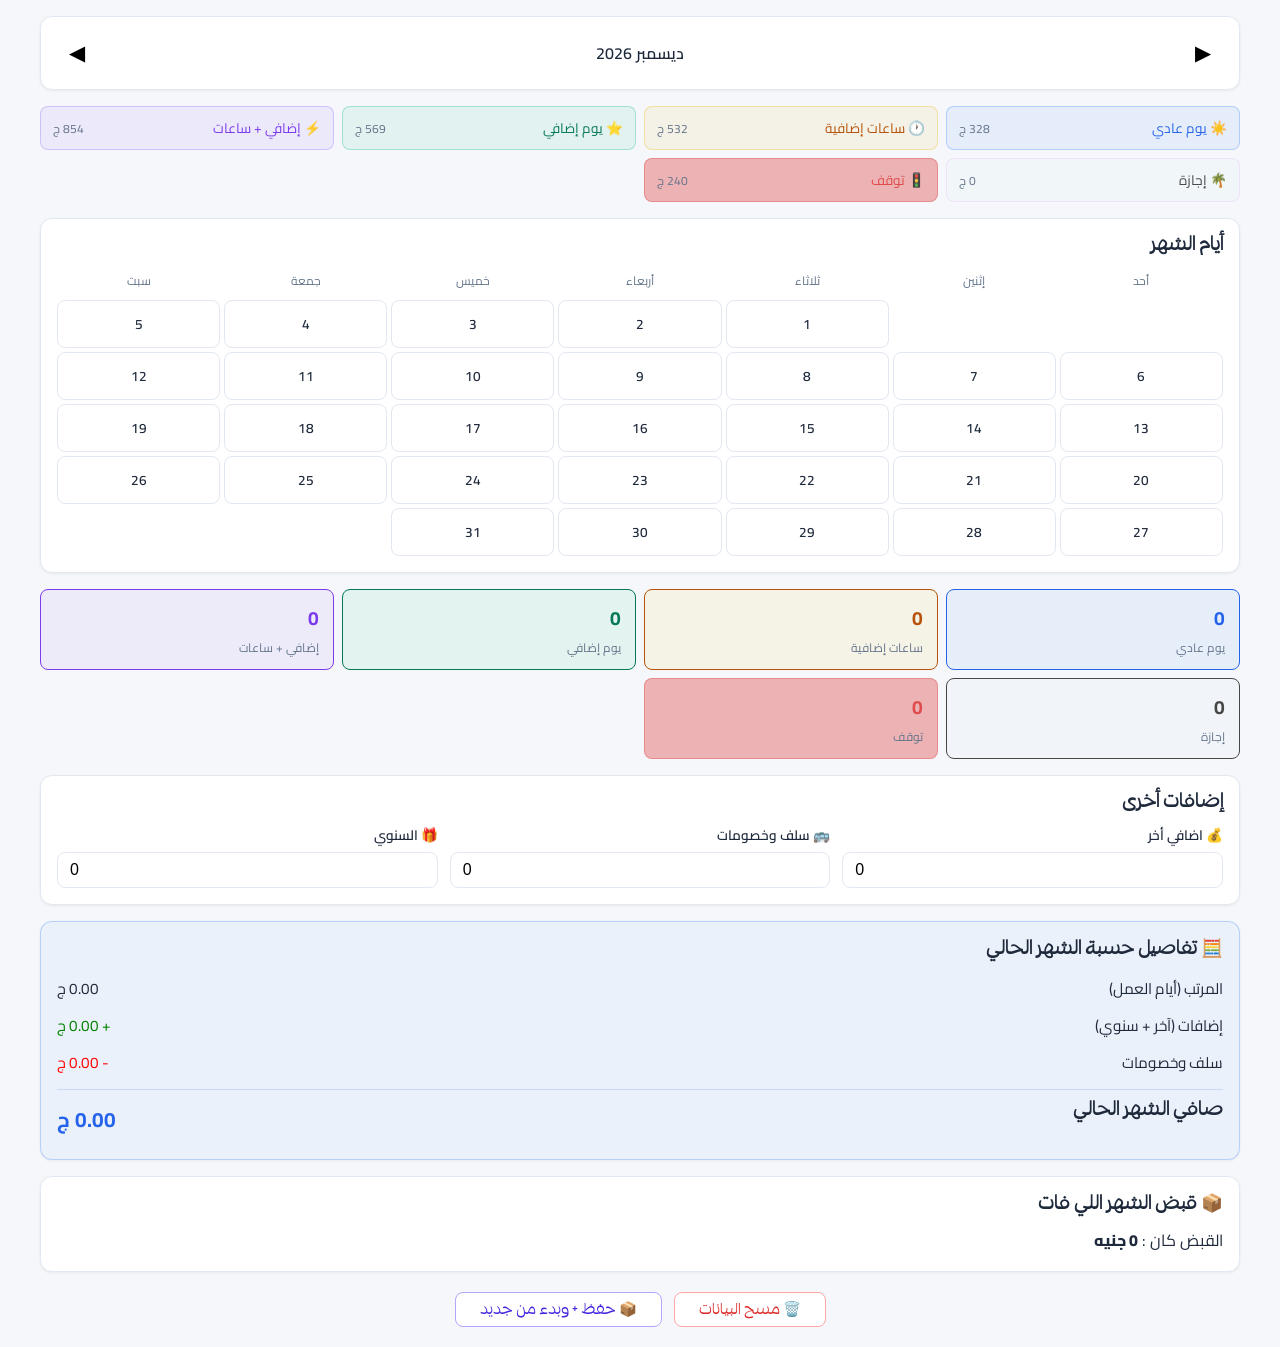
==== index.html @ 5d7d6c11 "Update index.html" ====
<!DOCTYPE html>
<html lang="ar" dir="rtl">

<head>
    <meta charset="UTF-8">
    <meta name="viewport" content="width=device-width, initial-scale=1.0">
    <link rel="stylesheet" href="style.css">
      <link rel="icon" href="Mondelez-International.jpg">
    <title>المرتب كام؟</title>
</head>

<body>

    <div class="container">
        <div class="card">
            <div class="nav">
                <button onclick="changePeriod(-1)">▶</button>
                <span id="periodLabel"></span>
                <button onclick="changePeriod(1)">◀</button>
            </div>
        </div>

        <div class="legend" id="legend"></div>

        <div class="card">
            <h2>أيام الشهر</h2>
            <div class="weekdays" id="weekdays"></div>
            <div class="cal" id="calendar"></div>
            <div class="popup" id="popup">
                <p id="popupLabel"></p>
                <div class="popup-grid" id="popupGrid"></div>
            </div>
        </div>

        <div class="counts" id="counts"></div>

        <div class="card" style="margin-top:16px">
            <h2>إضافات أخرى</h2>
            <div class="extras">
                <div><label>💰 اضافي أخر</label><input type="number" id="bonus" value="0" oninput="save();render()">
                </div>
                <div><label>🚌 سلف وخصومات</label><input type="number" id="transport" value="0"
                        oninput="save();render()">
                </div>
                <div><label>🎁 السنوي</label><input type="number" id="annual" value="0" oninput="save();render()"></div>
            </div>
        </div>
        
        <div class="card totals" id="currentMonthBreakdown"></div>

        <div class="card" id="prevMonthTotal">
            <h2>📦 قبض الشهر اللي فات</h2>
            <div class="row grand">
                <span>القبض كان :</span>
                <span style="font-weight: 800;" id="prevMonthValue">0 جنيه</span>
            </div>
        </div>

        <div class="card all-total" id="allTotals"></div>

        <div style="text-align:center;margin-top:12px">
            <button class="reset-btn danger" onclick="resetAll()">🗑️ مسح البيانات </button>
            <button class="reset-btn save" onclick="archiveAndReset()">📦 حفظ + وبدء من جديد</button>
        </div>
    </div>

    <script src="app.js"> </script>
</body>

</html>
---- style.css ----
@import url('https://fonts.googleapis.com/css2?family=Cairo:wght@200..1000&family=Playfair+Display:ital,wght@0,400..900;1,400..900&display=swap');

@font-face {
    font-family: "Hagrid";
    src: url(Hagrid-Regular-trial.ttf);
}

* {
    box-sizing: border-box;
    margin: 0;
    padding: 0
}

body {
    font-family: 'Cairo', Tahoma, sans-serif;
    background: #f5f7fa;
    color: #1e293b;
    padding: 16px
}

.container {
    max-width: 1200px;
    margin: 0 auto
}

h1 {
    text-align: center;
    background: rgba(59, 130, 246, .1);
    display: inline-block;
    padding: 12px 24px;
    border-radius: 16px;
    color: #2563eb;
    margin: 0 auto 20px;
    font-size: 1.5rem;
    font-family: "Hagrid";
}

h2,
h3 {
    font-family: "Hagrid";
}

.center {
    text-align: center
}

.user {
    display: flex;
    /* justify-content: space-between; */
    align-items: center;
    padding: 10px;
    border: 1px solid #e2e8f0;
    border-radius: 8px;
    background: #f8fafc
}

.card {
    background: #fff;
    border-radius: 12px;
    border: 1px solid #e2e8f0;
    padding: 16px;
    margin-bottom: 16px;
    box-shadow: 0 1px 3px rgba(0, 0, 0, .06)
}

.card h2 {
    font-size: 1.1rem;
    margin-bottom: 12px;
    color: #1e293b
}

.nav {
    display: flex;
    align-items: center;
    justify-content: space-between
}

.nav button {
    background: none;
    border: none;
    font-size: 1.3rem;
    cursor: pointer;
    padding: 8px 12px;
    border-radius: 8px
}

.nav button:hover {
    background: #f1f5f9
}

.nav span {
    font-weight: 600
}

.legend {
    display: grid;
    grid-template-columns: 1fr 1fr;
    gap: 8px;
    margin-bottom: 16px
}

@media(min-width:640px) {
    .legend {
        grid-template-columns: repeat(4, 1fr)
    }
}

.legend-item {
    display: flex;
    align-items: center;
    padding: 8px 12px;
    border-radius: 8px;
    border: 1px solid;
    font-size: .85rem
}

.legend-item .price {
    margin-right: auto;
    font-size: .75rem;
    color: #64748b
}

.t-normal {
    background: rgba(59, 130, 246, .08);
    border-color: rgba(59, 130, 246, .3);
    color: #2563eb
}

.t-overtime {
    background: rgba(234, 179, 8, .08);
    border-color: rgba(234, 179, 8, .3);
    color: #b45309
}

.t-extra {
    background: rgba(16, 185, 129, .08);
    border-color: rgba(16, 185, 129, .3);
    color: #047857
}

.t-extra-overtime {
    background: rgba(139, 92, 246, .08);
    border-color: rgba(139, 92, 246, .3);
    color: #7c3aed
}

.t-holiday {
    background: rgba(241, 245, 249, .8);
    border-color: rgba(241, 220, 251, .8);
    color: #464646
}

.t-stop {
    background: rgba(224, 75, 75, 0.397);
    border-color: rgba(224, 75, 75, 0.39) !important;
    color: rgba(224, 75, 75)
}

.weekdays {
    display: grid;
    grid-template-columns: repeat(7, 1fr);
    gap: 4px;
    margin-bottom: 4px
}

.weekdays div {
    text-align: center;
    font-size: .75rem;
    color: #64748b;
    padding: 4px
}

.cal {
    display: grid;
    grid-template-columns: repeat(7, 1fr);
    gap: 4px
}

.day-cell {
    border: 1px solid #e2e8f0;
    border-radius: 8px;
    min-height: 48px;
    display: flex;
    flex-direction: column;
    align-items: center;
    justify-content: center;
    cursor: pointer;
    transition: .15s;
    font-size: .85rem;
    font-weight: 600
}

.day-cell:hover {
    background: #f1f5f9
}

.day-cell.selected {
    outline: 2px solid #2563eb;
    outline-offset: 1px;
    transform: scale(1.05)
}

.day-cell .icon {
    font-size: .7rem;
    margin-top: 2px
}

.day-cell.type-normal {
    background: rgba(59, 130, 246, .1);
    border-color: rgba(59, 130, 246, .3)
}

.day-cell.type-overtime {
    background: rgba(234, 179, 8, .1);
    border-color: rgba(234, 179, 8, .3)
}

.day-cell.type-extra {
    background: rgba(16, 185, 129, .1);
    border-color: rgba(16, 185, 129, .3)
}

.day-cell.type-extra-overtime {
    background: rgba(139, 92, 246, .1);
    border-color: rgba(139, 92, 246, .3)
}

.day-cell.type-holiday {
    background: rgba(241, 245, 249, .8);
    border-color: rgba(241, 245, 249, .8);
    color: #94a3b8
}

.day-cell.type-stop {
    background: rgba(224, 75, 75, 0.616);
    border-color: rgba(224, 75, 75, 0.616);
    color: #000000
}


.popup {
    margin-top: 12px;
    padding: 16px;
    border: 1px solid #e2e8f0;
    border-radius: 12px;
    background: #fff;
    display: none
}

.popup.show {
    display: block
}

.popup p {
    font-size: .85rem;
    color: #64748b;
    margin-bottom: 10px
}

.popup-grid {
    display: grid;
    grid-template-columns: 1fr 1fr;
    gap: 8px
}

.popup-btn {
    display: flex;
    align-items: center;
    gap: 8px;
    padding: 12px;
    border-radius: 8px;
    border: 2px solid #e2e8f0;
    cursor: pointer;
    background: none;
    text-align: right;
    transition: .15s
}

.popup-btn:hover {
    border-color: #94a3b8
}

.popup-btn.active {
    border-color: currentColor;
    box-shadow: 0 2px 8px rgba(0, 0, 0, .1)
}

.popup-btn .name {
    font-weight: 600;
    font-size: .85rem
}

.popup-btn .detail {
    font-size: .7rem;
    color: #64748b
}

.counts {
    display: grid;
    grid-template-columns: 1fr 1fr;
    gap: 8px
}

@media(min-width:640px) {
    .counts {
        grid-template-columns: repeat(4, 1fr)
    }
}

.count-card {
    display: flex;
    align-items: center;
    gap: 10px;
    padding: 10px 14px;
    border-radius: 8px;
    border: 1px solid
}

.count-card .num {
    font-size: 1.2rem;
    font-weight: 700
}

.count-card .lbl {
    font-size: .75rem;
    color: #64748b
}

.extras {
    display: grid;
    grid-template-columns: 1fr;
    gap: 12px
}

@media(min-width:640px) {
    .extras {
        grid-template-columns: repeat(3, 1fr)
    }
}

.extras label {
    font-size: .85rem;
    font-weight: 600;
    display: block;
    margin-bottom: 4px
}

.extras input {
    width: 100%;
    padding: 8px 12px;
    border: 1px solid #e2e8f0;
    border-radius: 8px;
    font-size: 1rem;
    direction: ltr;
    text-align: left
}

.totals {
    background: rgba(59, 130, 246, .05);
    border-color: rgba(59, 130, 246, .3)
}

.totals .row {
    display: flex;
    justify-content: space-between;
    padding: 4px 0;
    font-size: .95rem
}

.totals .grand {
    border-top: 1px solid rgba(59, 130, 246, .2);
    padding-top: 10px;
    margin-top: 8px
}

.totals .grand span {
    font-size: 1.3rem;
    font-weight: 700;
    color: #2563eb
}

.all-total {
    background: rgba(16, 185, 129, .05);
    border-color: rgba(16, 185, 129, .3)
}

.all-total .row {
    display: flex;
    justify-content: space-between;
    padding: 4px 0;
    font-size: .95rem
}

.all-total .grand {
    border-top: 1px solid rgba(16, 185, 129, .2);
    padding-top: 10px;
    margin-top: 8px
}

.all-total .grand span {
    font-size: 1.3rem;
    font-weight: 700;
    color: #047857
}

.month-chip {
    display: inline-flex;
    align-items: center;
    gap: 4px;
    padding: 4px 10px;
    border-radius: 6px;
    font-size: .75rem;
    background: #f1f5f9;
    border: 1px solid #e2e8f0;
    margin: 2px
}

.month-chip .val {
    font-weight: 700;
    color: #2563eb
}

.reset-btn {
    display: inline-block;
    padding: 8px 24px;
    border: 1px solid #e2e8f0;
    border-radius: 8px;
    background: #fff;
    cursor: pointer;
    font-size: .9rem;
    font-family: "Hagrid";
    margin: 4px
}

.reset-btn:hover {
    background: #f1f5f9
}

.reset-btn.danger {
    border-color: #fca5a5;
    color: #dc2626
}

.reset-btn.danger:hover {
    background: #fef2f2
}

.save {
     border-color: #b2a5fc;
    color: #4126dc
}
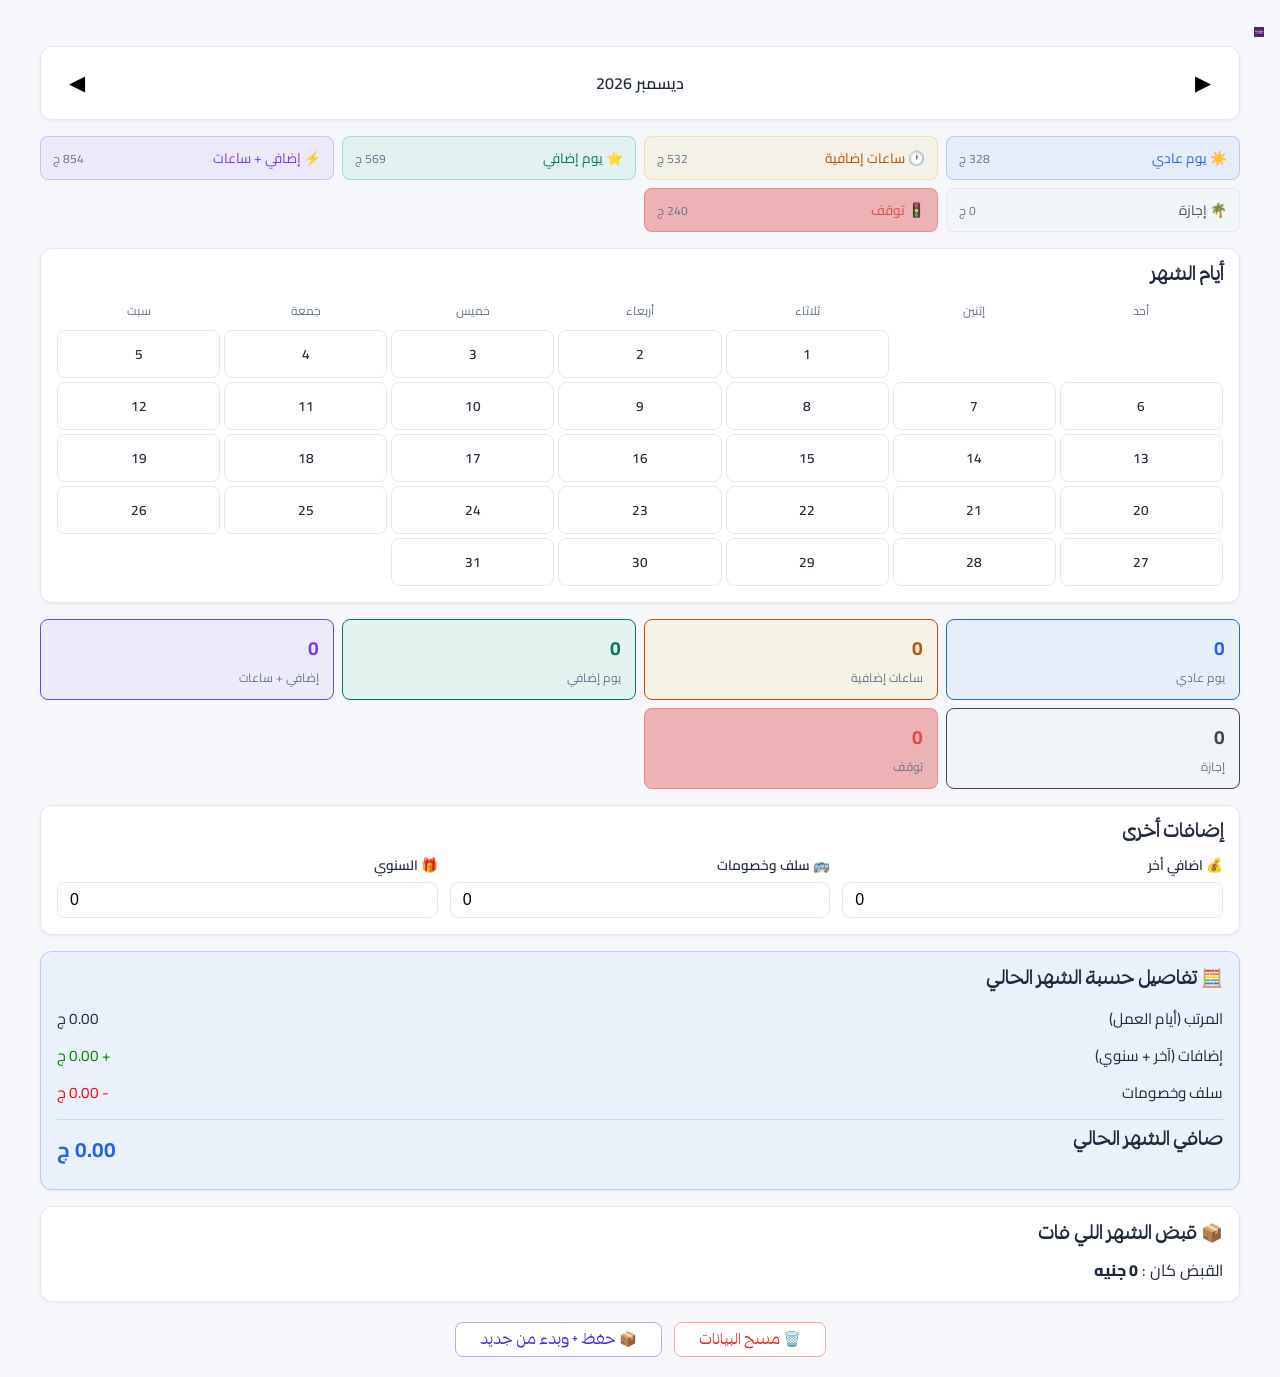
==== commit 962ff42e: "Update index.html" ====
--- a/index.html
+++ b/index.html
@@ -5,11 +5,12 @@
     <meta charset="UTF-8">
     <meta name="viewport" content="width=device-width, initial-scale=1.0">
     <link rel="stylesheet" href="style.css">
-      <link rel="icon" href="Mondelez-International.jpg">
+      <link rel="icon" href="Mondelez-International.ico">
     <title>المرتب كام؟</title>
 </head>
 
 <body>
+    <img src="Mondelez-International.ico" alt="" width="10">
 
     <div class="container">
         <div class="card">
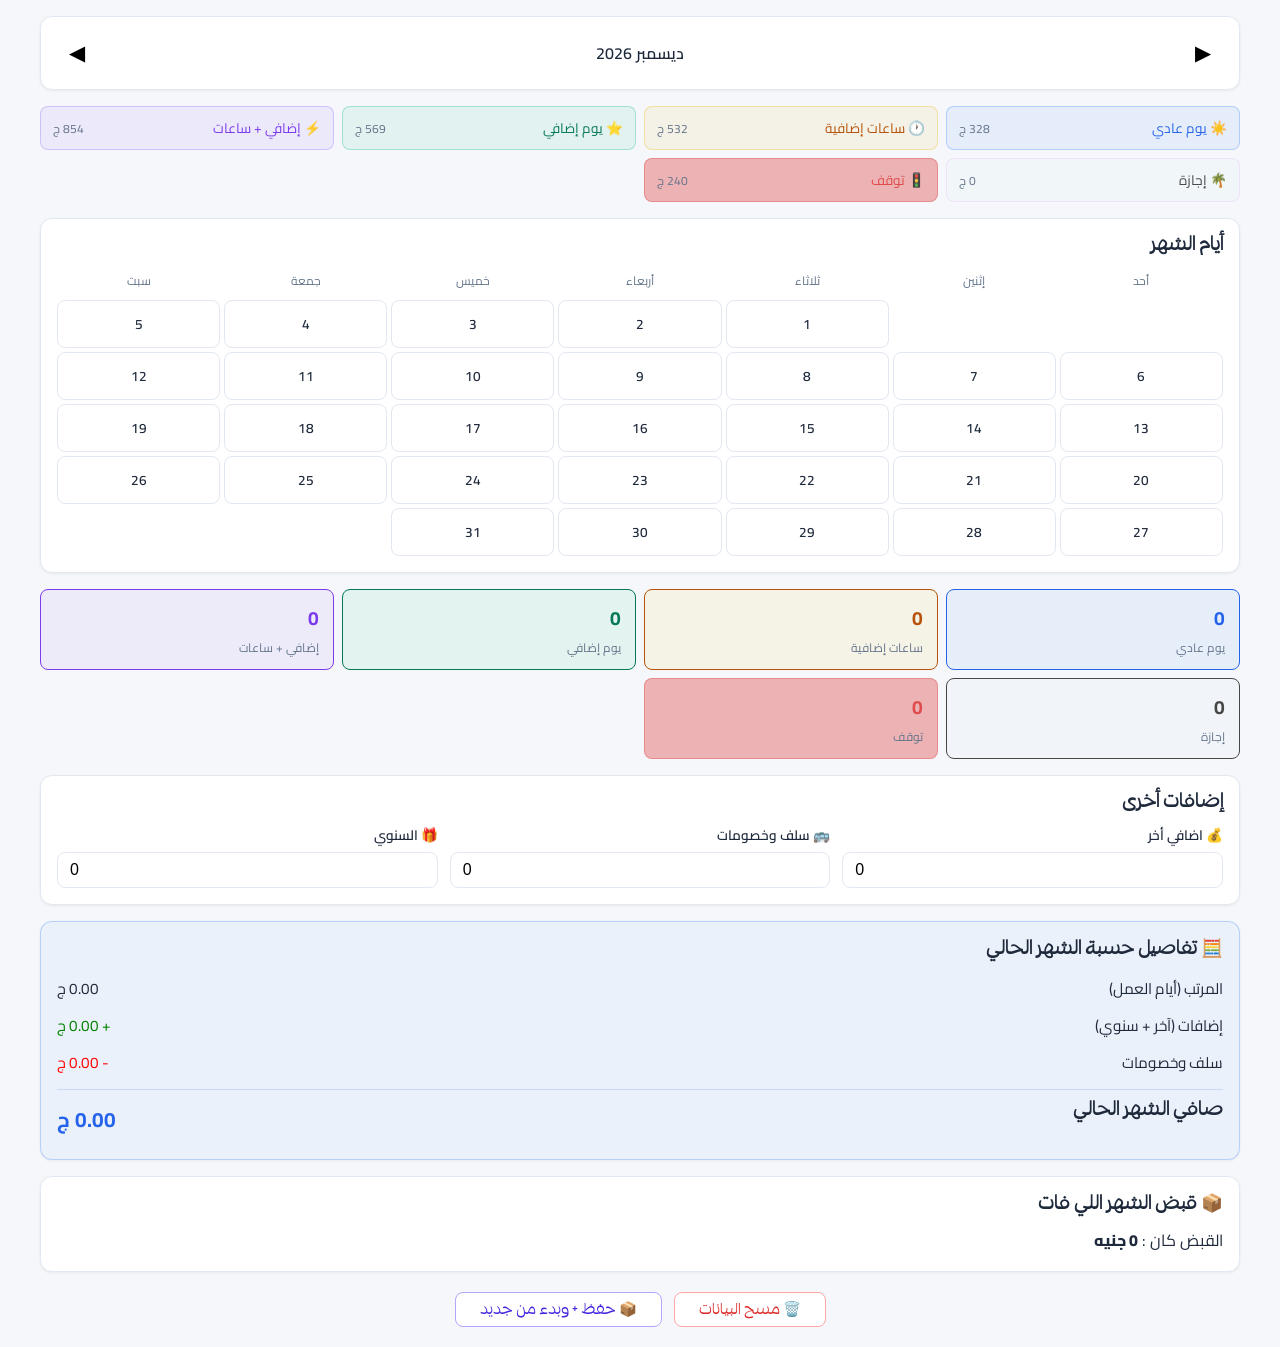
==== commit 8cee21e1: "Update index.html" ====
--- a/index.html
+++ b/index.html
@@ -6,11 +6,16 @@
     <meta name="viewport" content="width=device-width, initial-scale=1.0">
     <link rel="stylesheet" href="style.css">
       <link rel="icon" href="Mondelez-International.ico">
+    
+    <link rel="apple-touch-icon" href="Mondelez-International.ico">
+<meta name="apple-mobile-web-app-capable" content="yes">
+<meta name="apple-mobile-web-app-status-bar-style" content="default">
+<meta name="apple-mobile-web-app-title" content="مرتب">
     <title>المرتب كام؟</title>
 </head>
 
 <body>
-    <img src="Mondelez-International.ico" alt="" width="10">
+
 
     <div class="container">
         <div class="card">
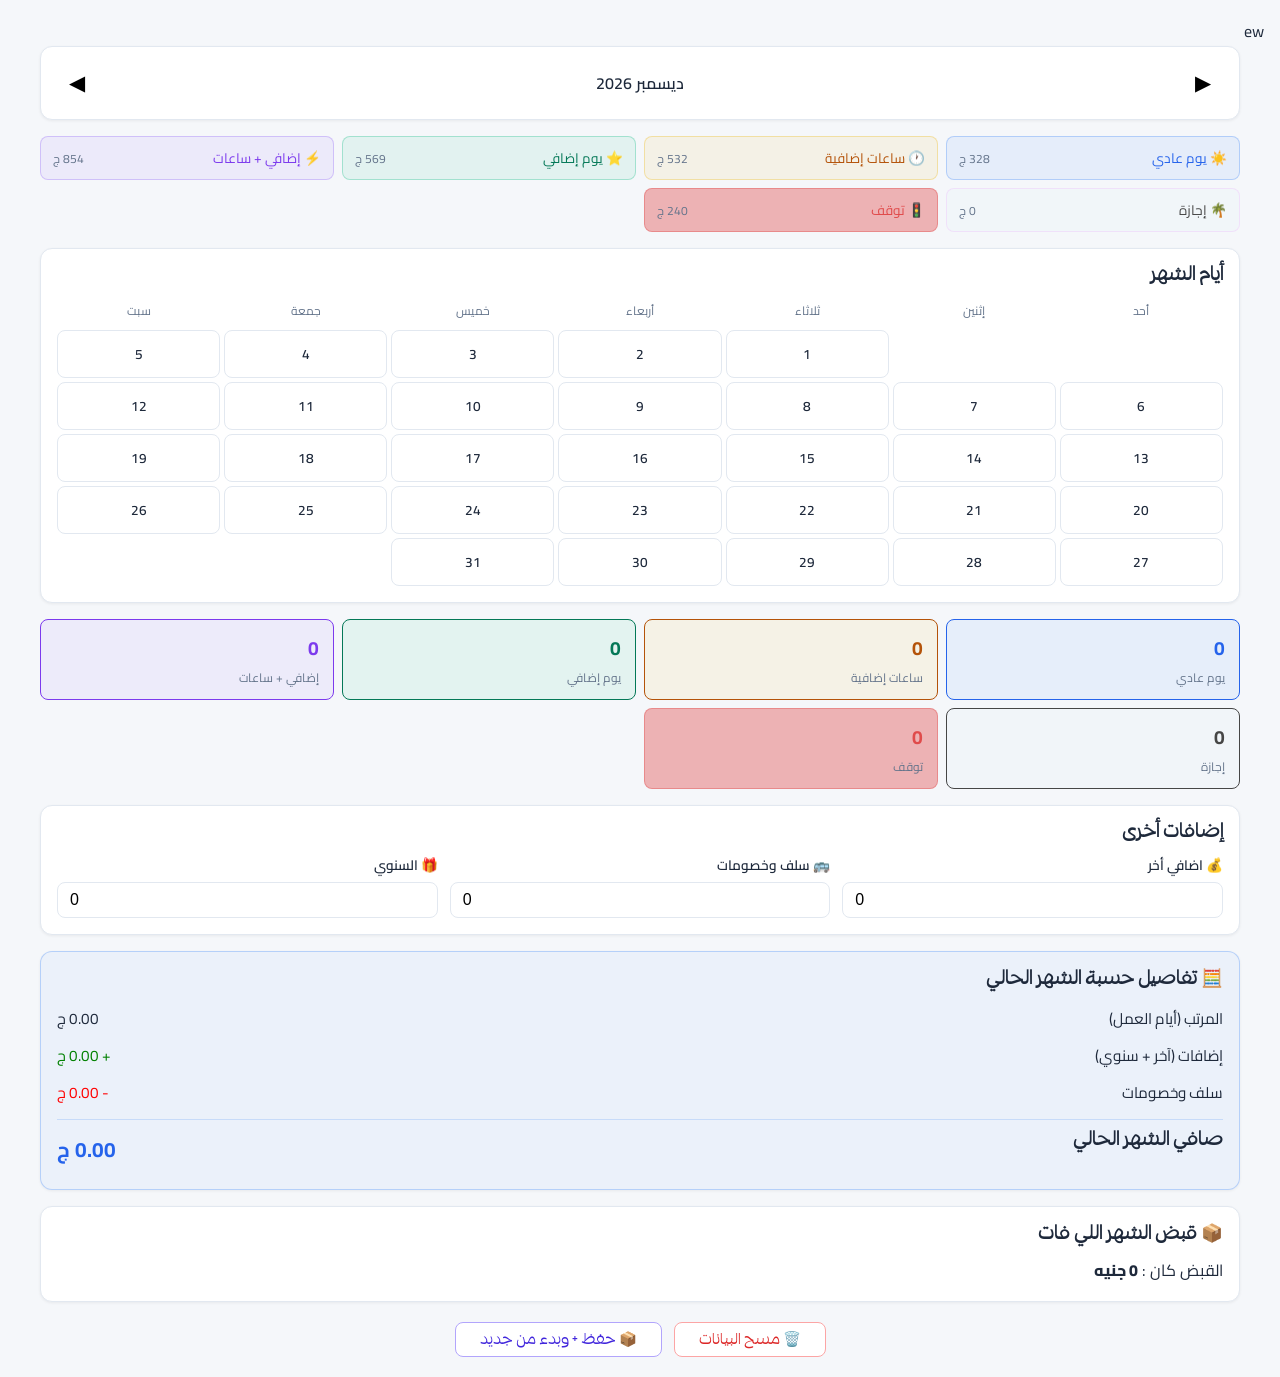
==== commit 7bef00eb: "Update index.html" ====
--- a/index.html
+++ b/index.html
@@ -7,7 +7,7 @@
     <link rel="stylesheet" href="style.css">
       <link rel="icon" href="Mondelez-International.ico">
     
-    <link rel="apple-touch-icon" href="Mondelez-International.ico">
+ <link rel="apple-touch-icon" href="Mondelez-International.jpg">
 <meta name="apple-mobile-web-app-capable" content="yes">
 <meta name="apple-mobile-web-app-status-bar-style" content="default">
 <meta name="apple-mobile-web-app-title" content="مرتب">
@@ -16,7 +16,7 @@
 
 <body>
 
-
+ew
     <div class="container">
         <div class="card">
             <div class="nav">
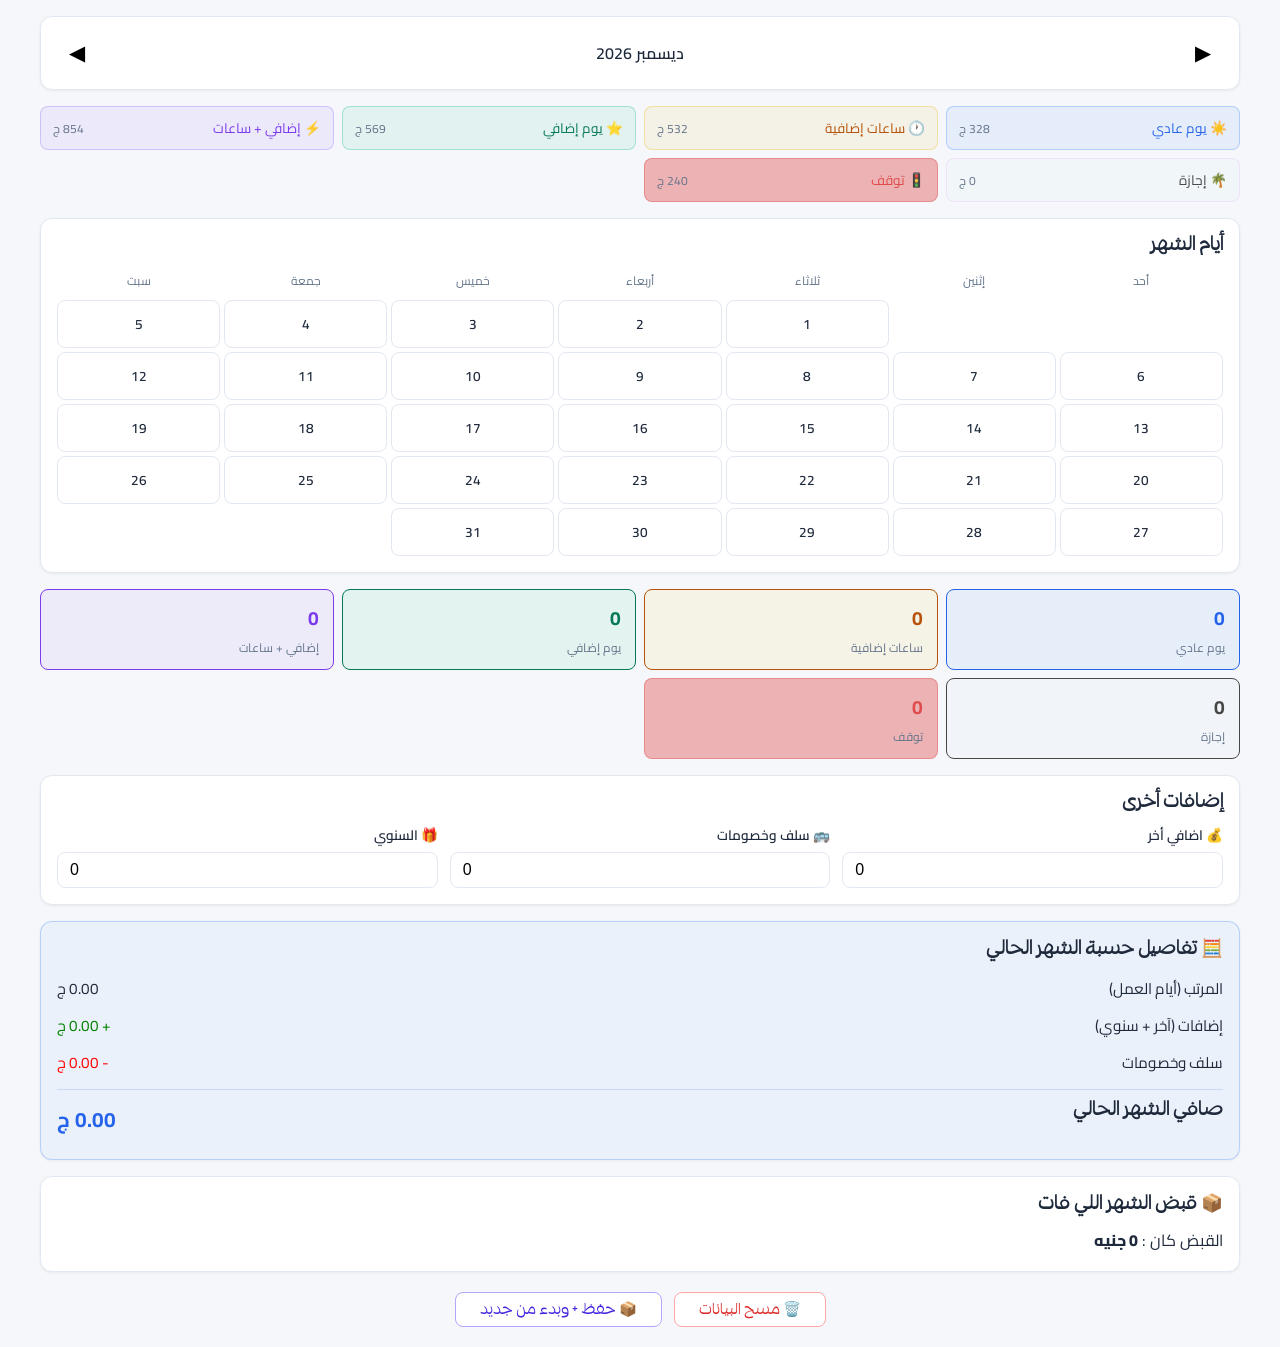
==== commit 206168bc: "Update index.html" ====
--- a/index.html
+++ b/index.html
@@ -16,7 +16,7 @@
 
 <body>
 
-ew
+
     <div class="container">
         <div class="card">
             <div class="nav">
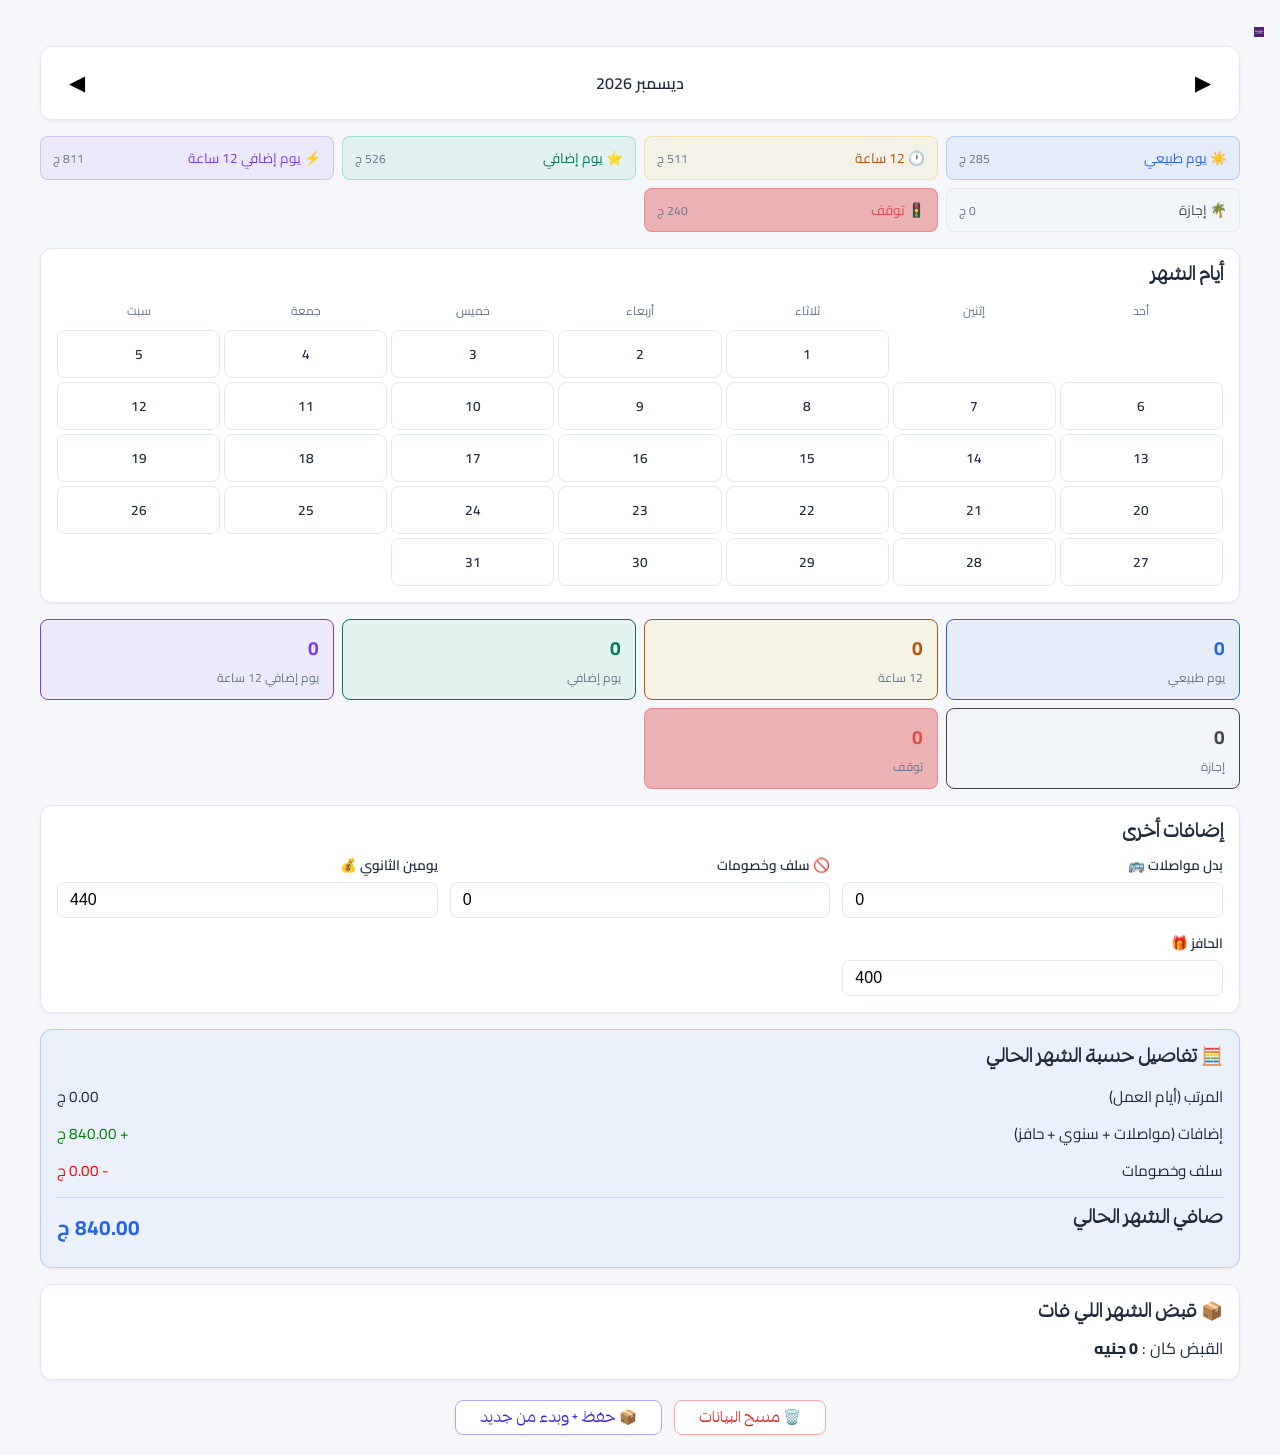
==== commit 265774e5: "Update index.html" ====
--- a/index.html
+++ b/index.html
@@ -5,18 +5,18 @@
     <meta charset="UTF-8">
     <meta name="viewport" content="width=device-width, initial-scale=1.0">
     <link rel="stylesheet" href="style.css">
-      <link rel="icon" href="Mondelez-International.ico">
-    
- <link rel="apple-touch-icon" href="Mondelez-International.jpg">
-<meta name="apple-mobile-web-app-capable" content="yes">
-<meta name="apple-mobile-web-app-status-bar-style" content="default">
-<meta name="apple-mobile-web-app-title" content="مرتب">
+    <link rel="icon" href="Mondelez-International.ico">
+
+    <link rel="apple-touch-icon" href="Mondelez-International.jpg">
+    <meta name="apple-mobile-web-app-capable" content="yes">
+    <meta name="apple-mobile-web-app-status-bar-style" content="default">
+    <meta name="apple-mobile-web-app-title" content="مرتب">
+
     <title>المرتب كام؟</title>
 </head>
 
 <body>
-
-
+    <img src="Mondelez-International.ico" alt="" width="10">
     <div class="container">
         <div class="card">
             <div class="nav">
@@ -43,12 +43,10 @@
         <div class="card" style="margin-top:16px">
             <h2>إضافات أخرى</h2>
             <div class="extras">
-                <div><label>💰 اضافي أخر</label><input type="number" id="bonus" value="0" oninput="save();render()">
-                </div>
-                <div><label>🚌 سلف وخصومات</label><input type="number" id="transport" value="0"
-                        oninput="save();render()">
-                </div>
-                <div><label>🎁 السنوي</label><input type="number" id="annual" value="0" oninput="save();render()"></div>
+                <div><label>بدل مواصلات 🚌</label><input type="number" id="bonus" value="0" oninput="save();render()"></div>
+                <div><label>🚫 سلف وخصومات</label><input type="number" id="transport" value="0" oninput="save();render()"></div>
+                <div><label>يومين الثانوي 💰</label><input type="number" id="annual" value="440" oninput="save();render()"></div>
+                <div><label>الحافز 🎁</label><input type="number" id="incentive" value="400" oninput="save();render()"></div>
             </div>
         </div>
         
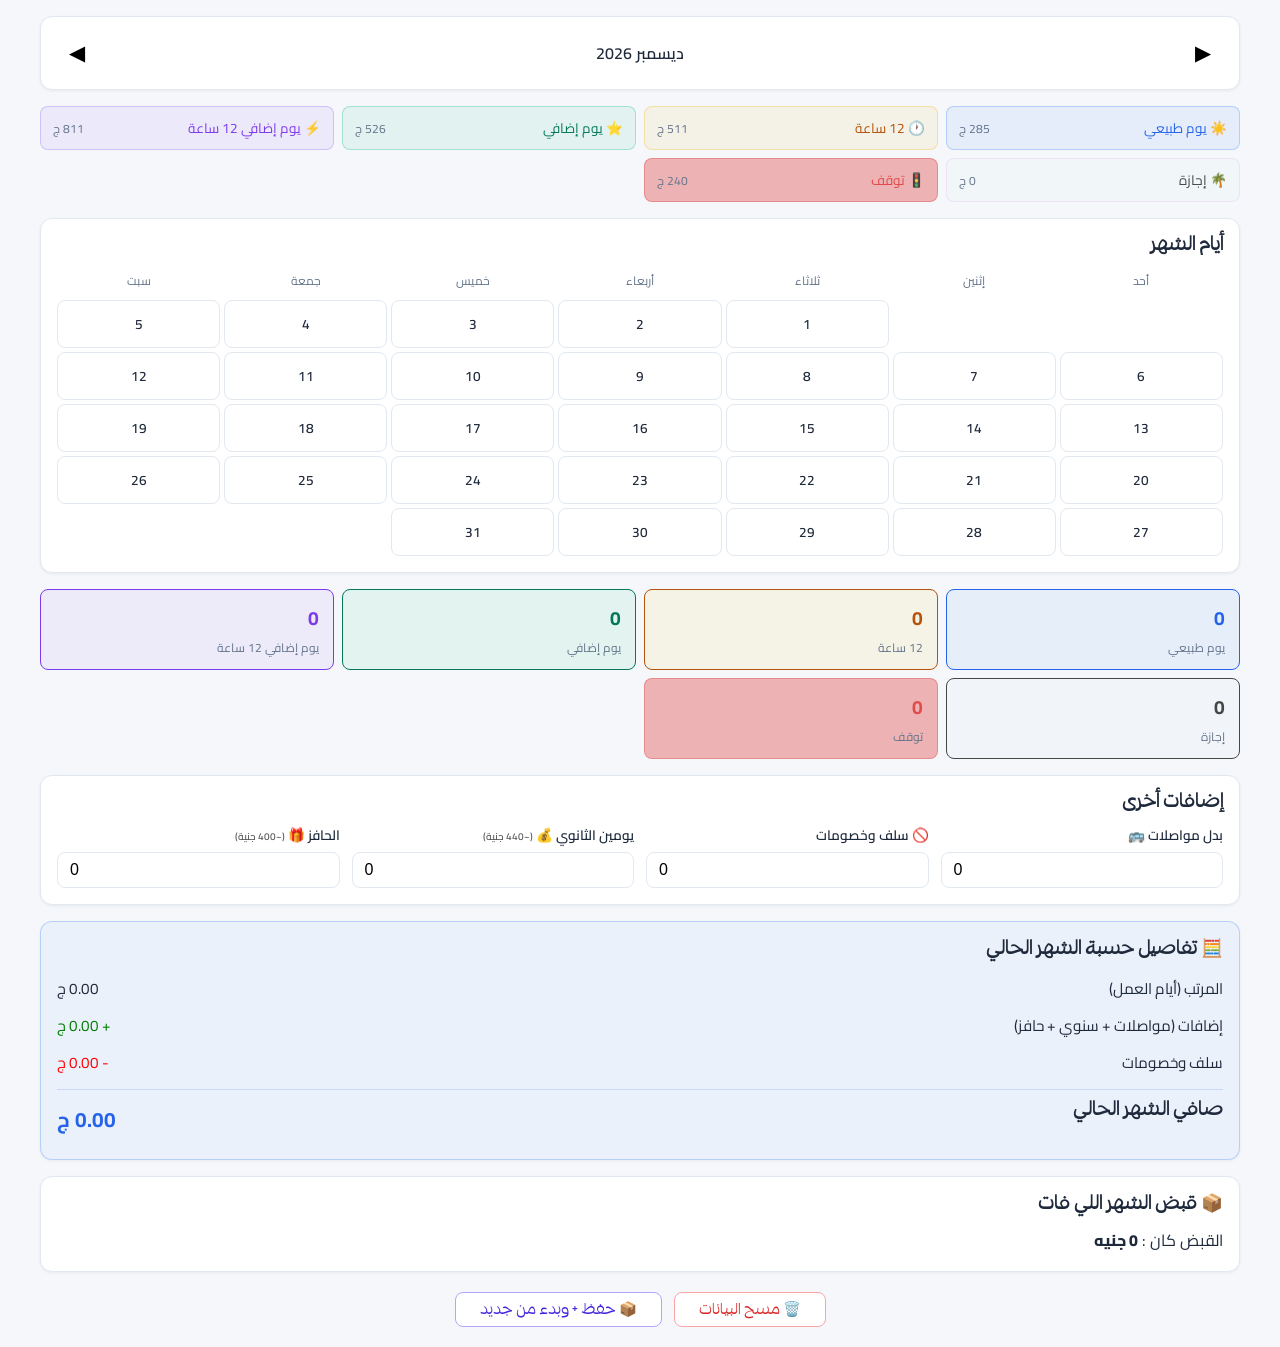
==== commit 174c08a5: "Update index.html" ====
--- a/index.html
+++ b/index.html
@@ -16,7 +16,6 @@
 </head>
 
 <body>
-    <img src="Mondelez-International.ico" alt="" width="10">
     <div class="container">
         <div class="card">
             <div class="nav">
@@ -45,8 +44,8 @@
             <div class="extras">
                 <div><label>بدل مواصلات 🚌</label><input type="number" id="bonus" value="0" oninput="save();render()"></div>
                 <div><label>🚫 سلف وخصومات</label><input type="number" id="transport" value="0" oninput="save();render()"></div>
-                <div><label>يومين الثانوي 💰</label><input type="number" id="annual" value="440" oninput="save();render()"></div>
-                <div><label>الحافز 🎁</label><input type="number" id="incentive" value="400" oninput="save();render()"></div>
+                <div><label>يومين الثانوي 💰 <span style="font-size: 10px; color: rgb(87, 87, 87);">(~440 جنية)</label><input type="number" id="annual" value="0" oninput="save();render()"></div>
+                <div><label>الحافز 🎁 <span style="font-size: 10px; color: rgb(87, 87, 87);">(~400 جنية)</span></label><input type="number" id="incentive" value="0" oninput="save();render()"></div>
             </div>
         </div>
         
--- a/style.css
+++ b/style.css
@@ -449,3 +449,9 @@
      border-color: #b2a5fc;
     color: #4126dc
 }
+
+@media(min-width:640px) {
+    .extras {
+        grid-template-columns: repeat(4, 1fr) /* تم تغييرها إلى 4 لتناسب الأربع خانات بالتساوي */
+    }
+}
